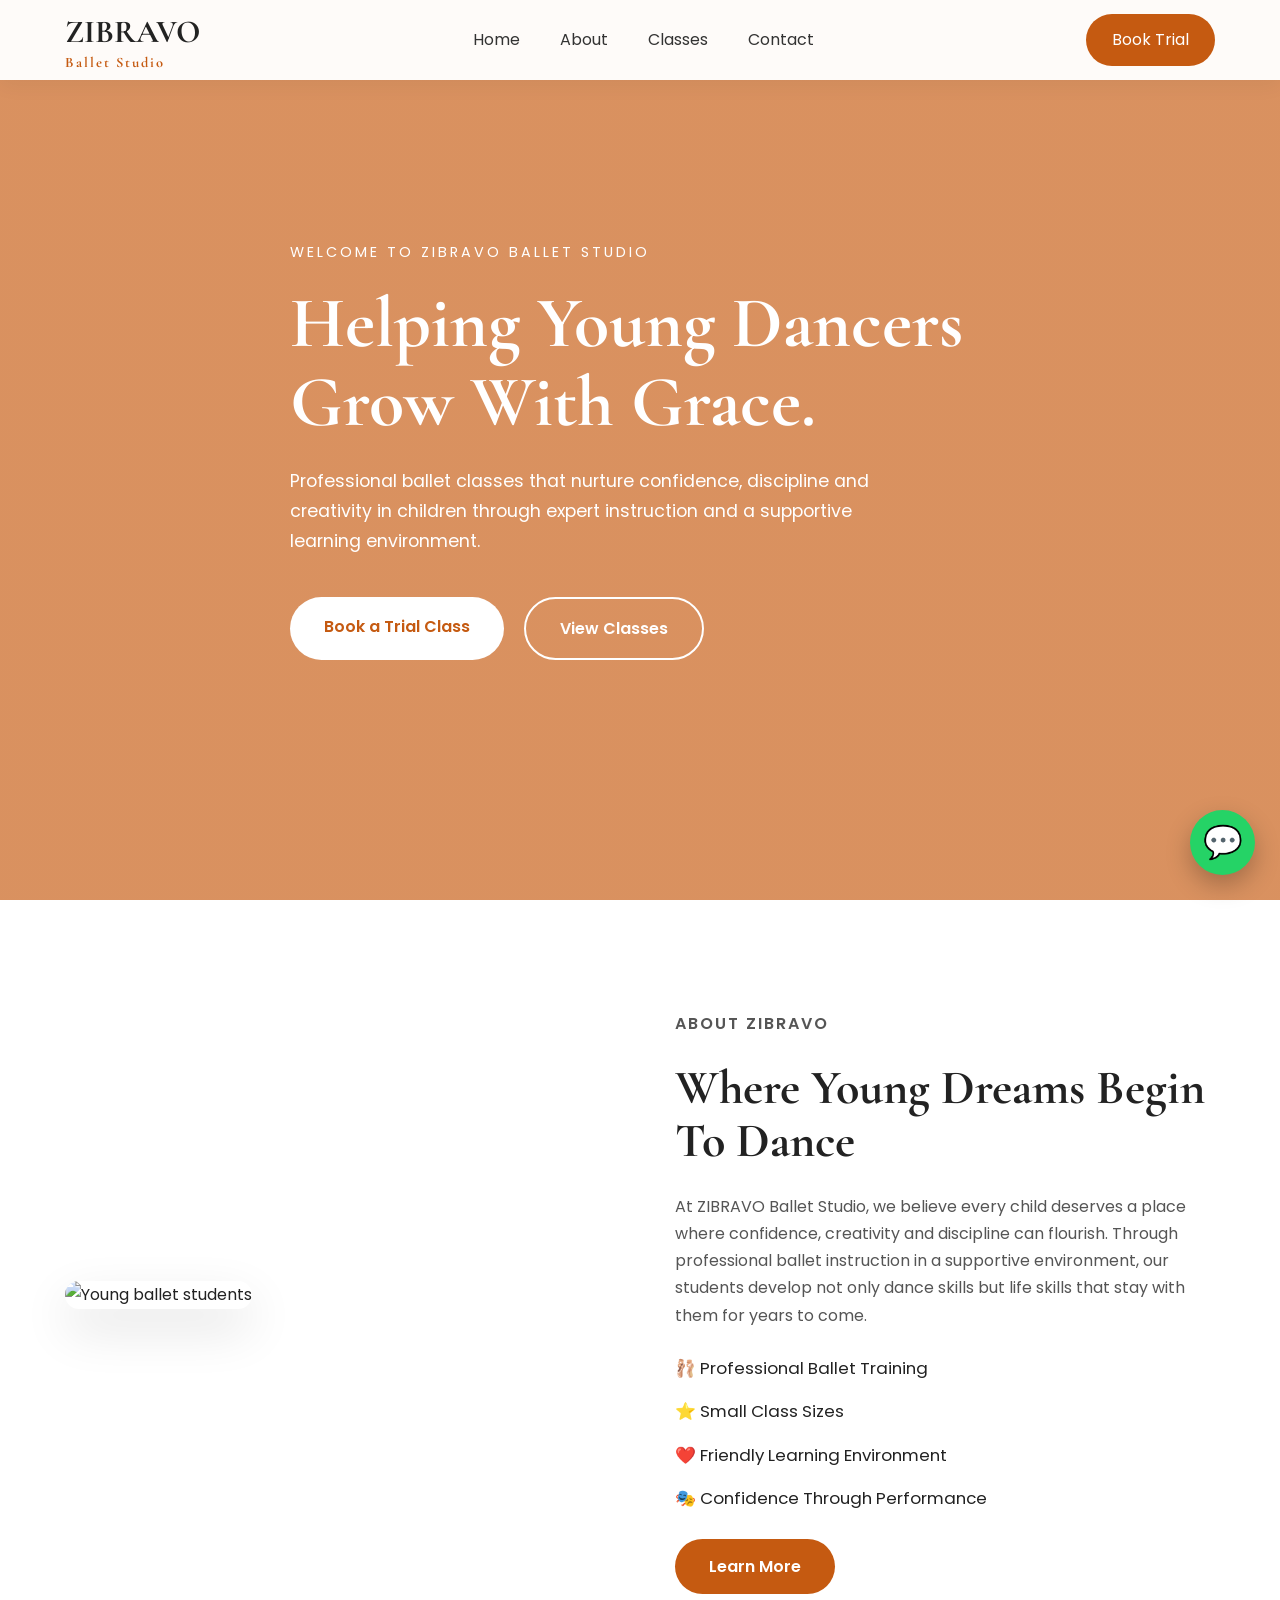
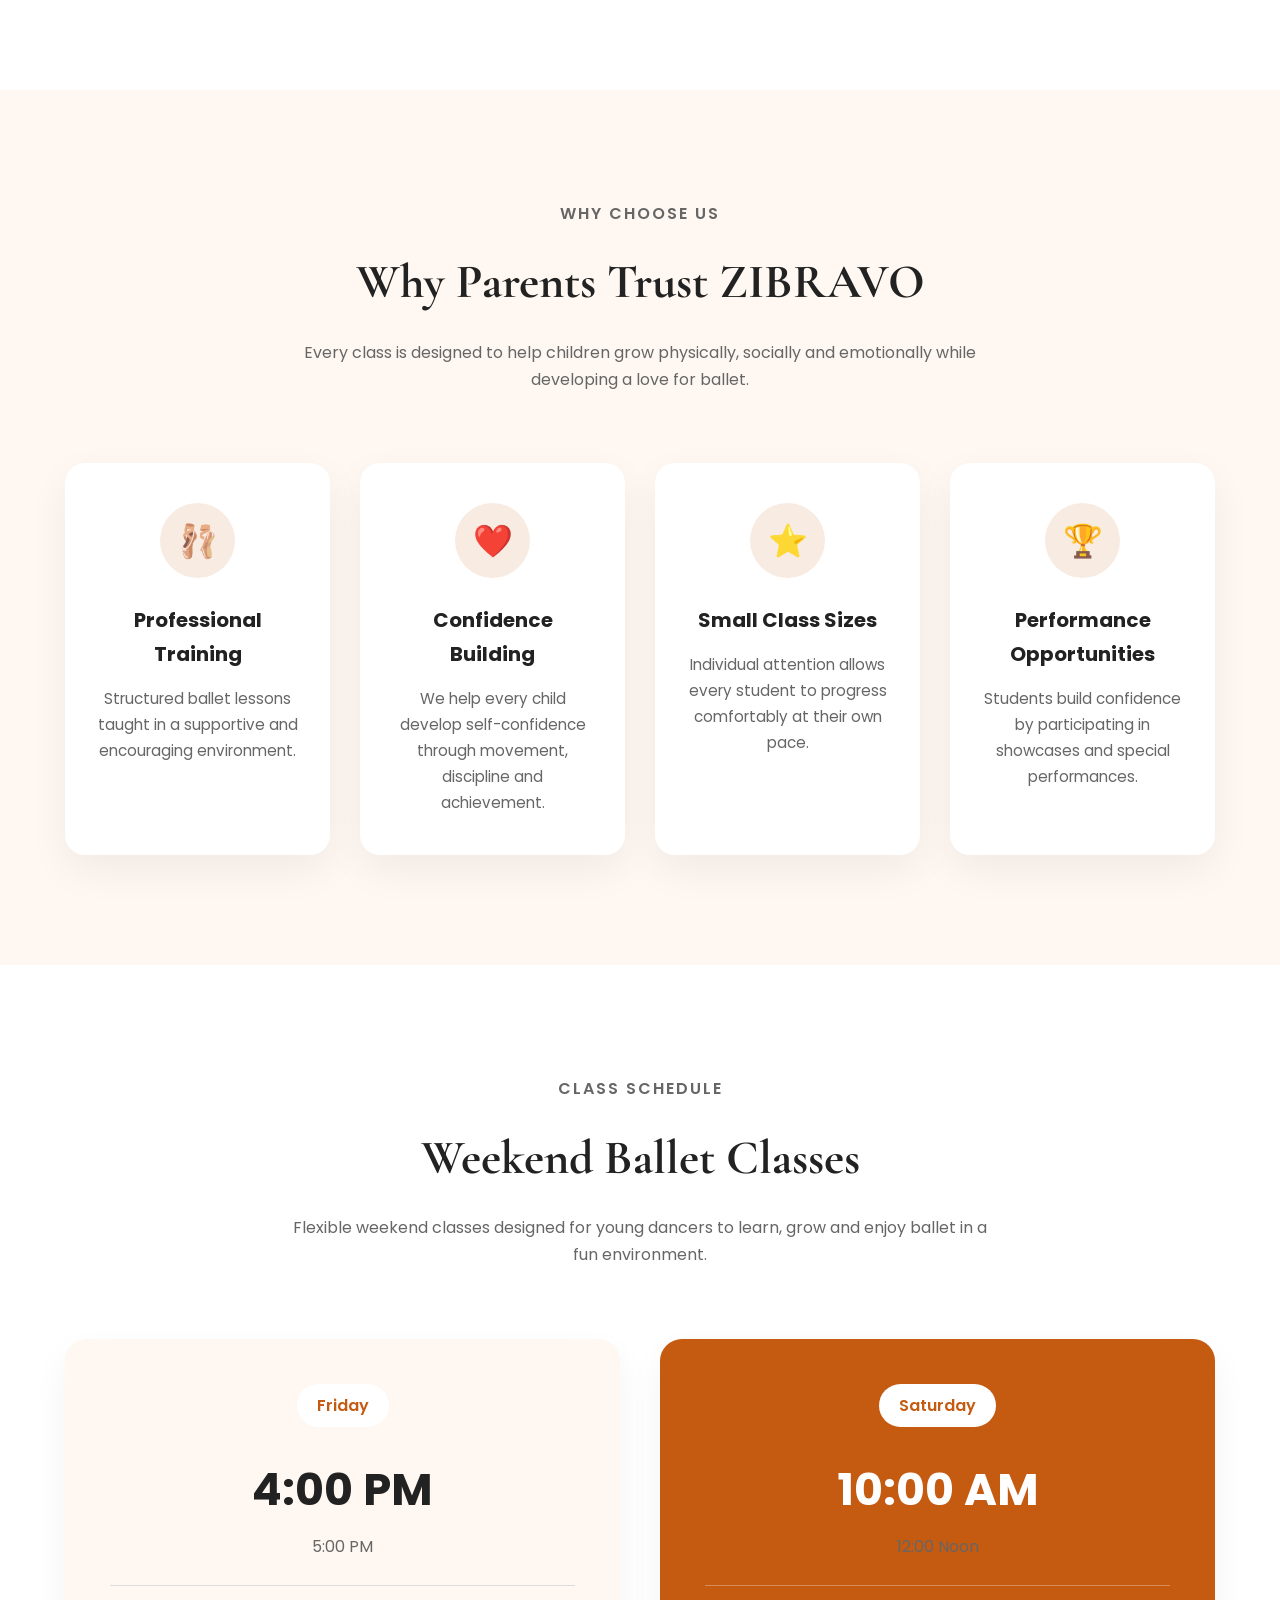
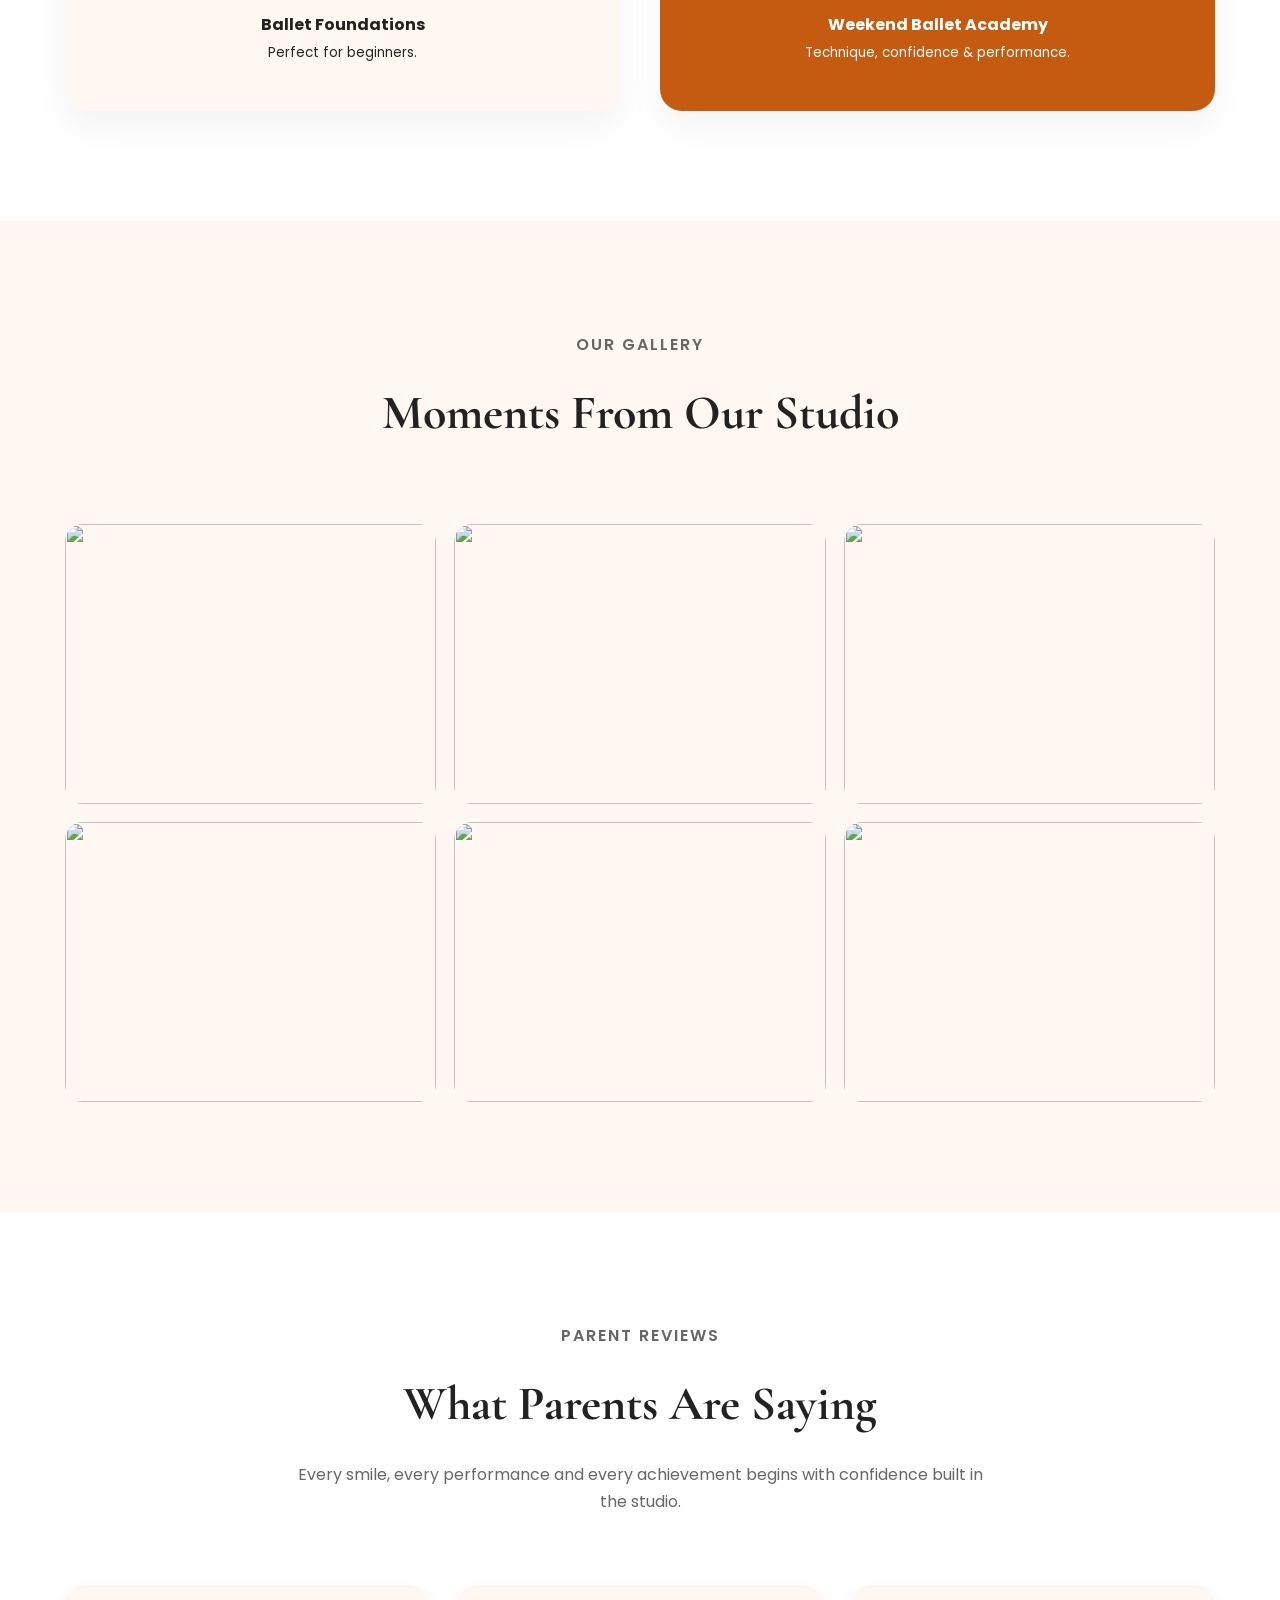
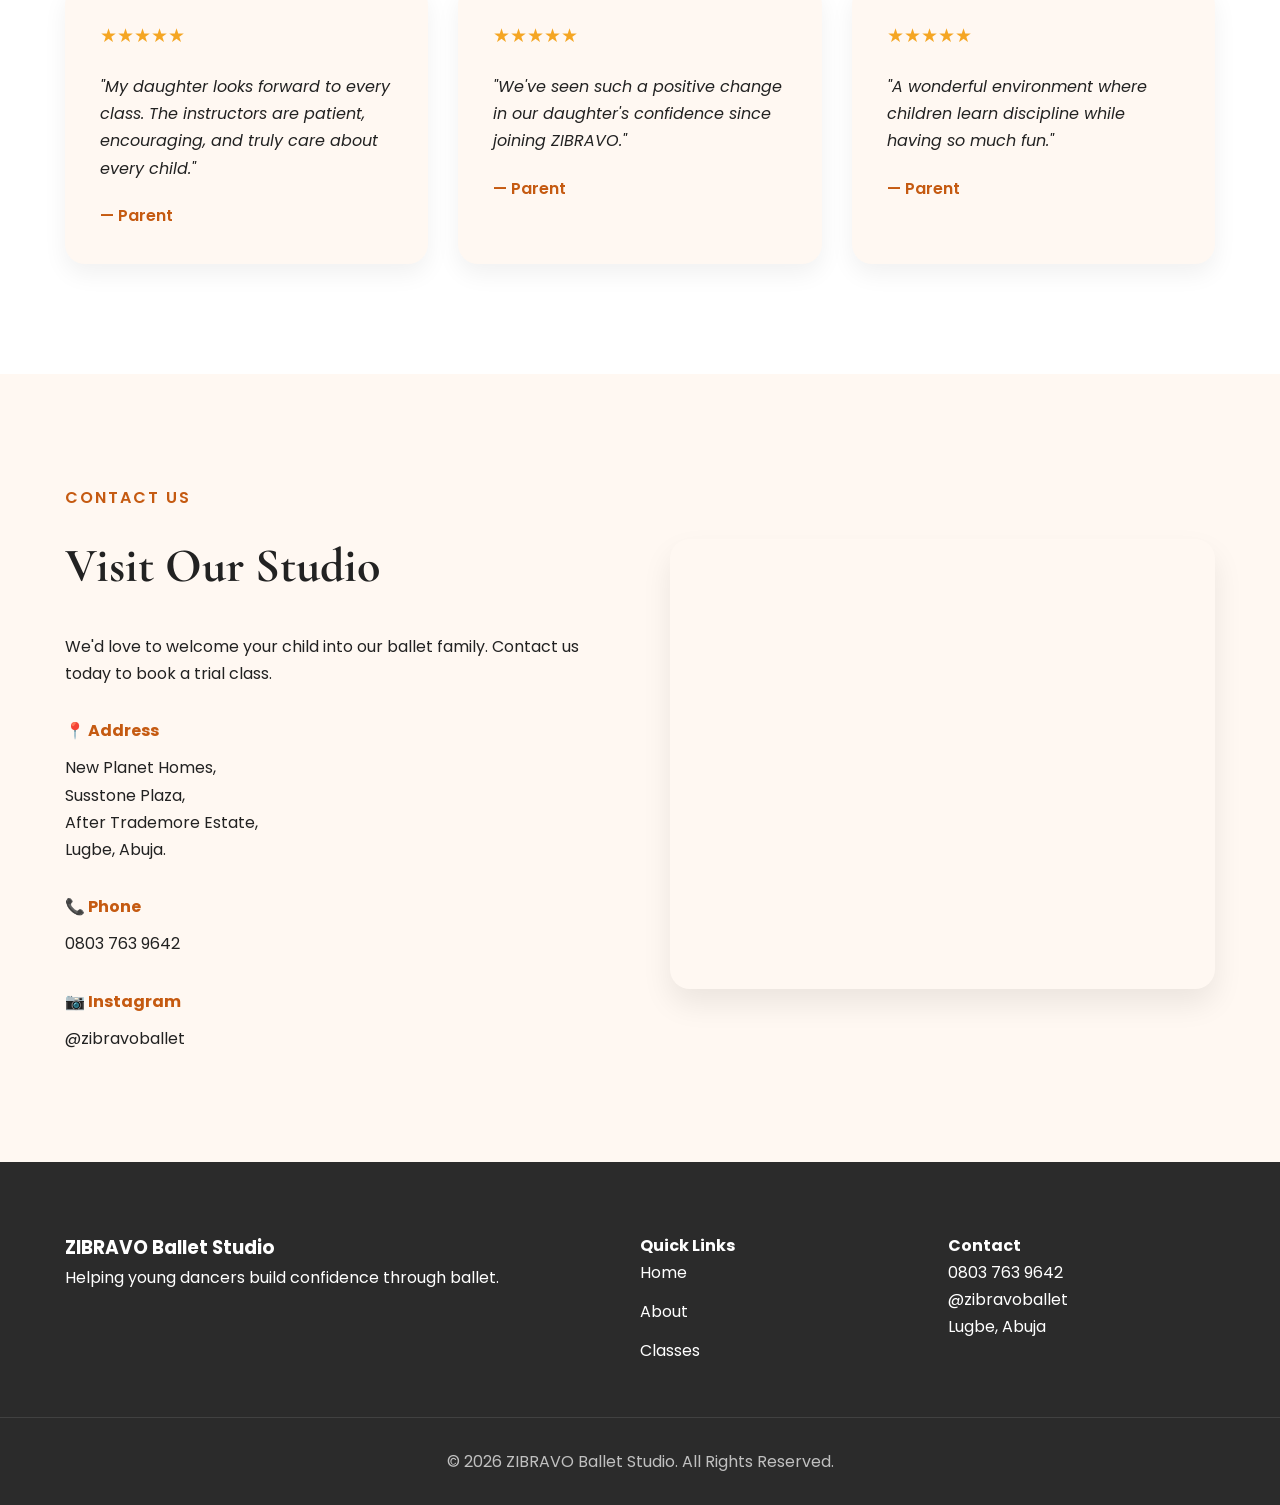
==== index.html @ c0e3e221 "complete ZIBRAVO_STUDIO mockup" ====
<!DOCTYPE html>
<html lang="en">
<head>

<meta charset="UTF-8">
<meta name="viewport" content="width=device-width, initial-scale=1.0">

<title>ZIBRAVO Ballet Studio | Abuja</title>

<link rel="preconnect" href="https://fonts.googleapis.com">
<link rel="preconnect" href="https://fonts.gstatic.com" crossorigin>

<link href="https://fonts.googleapis.com/css2?family=Cormorant+Garamond:wght@500;600;700&family=Poppins:wght@300;400;500;600&display=swap" rel="stylesheet">

<link rel="stylesheet" href="style.css">

</head>

<body>

<header>

<nav class="container">

<a href="#" class="logo">

ZIBRAVO

<span>Ballet Studio</span>

</a>

<ul class="nav-links">

<li><a href="index.html">Home</a></li>

<li><a href="about.html">About</a></li>

<li><a href="classes.html">Classes</a></li>

<li><a href="#contact">Contact</a></li>

</ul>

<a href="#contact" class="nav-btn">

Book Trial

</a>

</nav>

</header>


<section class="hero">

<div class="overlay"></div>

<div class="container hero-content">

<p class="eyebrow">

WELCOME TO ZIBRAVO BALLET STUDIO

</p>

<h1>

Helping Young Dancers
Grow With Grace.

</h1>

<p class="hero-text">

Professional ballet classes that nurture confidence,
discipline and creativity in children through expert instruction
and a supportive learning environment.

</p>

<div class="hero-buttons">

<a href="#contact" class="btn primary">

Book a Trial Class

</a>

<a href="classes.html" class="btn secondary">

View Classes

</a>

</div>

</div>

</section>

<!-- ABOUT -->

<section class="about">

<div class="container about-container">

<div class="about-image">

<img src="https://images.unsplash.com/photo-1515169067868-5387ec356754?auto=format&fit=crop&w=900&q=80"
alt="Young ballet students">

</div>

<div class="about-content">

<p class="section-tag">

ABOUT ZIBRAVO

</p>

<h2>

Where Young Dreams
Begin To Dance

</h2>

<p>

At ZIBRAVO Ballet Studio, we believe every child
deserves a place where confidence, creativity and
discipline can flourish.

Through professional ballet instruction in a
supportive environment, our students develop not
only dance skills but life skills that stay with
them for years to come.

</p>

<ul class="features">

<li>🩰 Professional Ballet Training</li>

<li>⭐ Small Class Sizes</li>

<li>❤️ Friendly Learning Environment</li>

<li>🎭 Confidence Through Performance</li>

</ul>

<a href="about.html" class="btn orange">

Learn More

</a>

</div>

</div>

</section>

<!-- WHY PARENTS CHOOSE US -->

<section class="why-us">

    <div class="container">

        <div class="section-heading">

            <p class="section-tag">WHY CHOOSE US</p>

            <h2>Why Parents Trust ZIBRAVO</h2>

            <p>
                Every class is designed to help children grow physically,
                socially and emotionally while developing a love for ballet.
            </p>

        </div>

        <div class="why-grid">

            <div class="why-card">

                <div class="icon-circle">🩰</div>

                <h3>Professional Training</h3>

                <p>
                    Structured ballet lessons taught in a supportive
                    and encouraging environment.
                </p>

            </div>

            <div class="why-card">

                <div class="icon-circle">❤️</div>

                <h3>Confidence Building</h3>

                <p>
                    We help every child develop self-confidence through
                    movement, discipline and achievement.
                </p>

            </div>

            <div class="why-card">

                <div class="icon-circle">⭐</div>

                <h3>Small Class Sizes</h3>

                <p>
                    Individual attention allows every student to
                    progress comfortably at their own pace.
                </p>

            </div>

            <div class="why-card">

                <div class="icon-circle">🏆</div>

                <h3>Performance Opportunities</h3>

                <p>
                    Students build confidence by participating in
                    showcases and special performances.
                </p>

            </div>

        </div>

    </div>

</section>

<!-- ================= CLASSES ================= -->

<section class="classes">

    <div class="container">

        <div class="section-heading">

            <p class="section-tag">CLASS SCHEDULE</p>

            <h2>Weekend Ballet Classes</h2>

            <p>
                Flexible weekend classes designed for young dancers to
                learn, grow and enjoy ballet in a fun environment.
            </p>

        </div>

        <div class="class-grid">

            <div class="class-card">

                <span class="day">Friday</span>

                <h3>4:00 PM</h3>

                <p>5:00 PM</p>

                <hr>

                <h4>Ballet Foundations</h4>

                <small>Perfect for beginners.</small>

            </div>

            <div class="class-card featured">

                <span class="day">Saturday</span>

                <h3>10:00 AM</h3>

                <p>12:00 Noon</p>

                <hr>

                <h4>Weekend Ballet Academy</h4>

                <small>Technique, confidence & performance.</small>

            </div>

        </div>

    </div>

</section>

<!-- ================= GALLERY ================= -->

<section class="gallery">

    <div class="container">

        <div class="section-heading">

            <p class="section-tag">OUR GALLERY</p>

            <h2>Moments From Our Studio</h2>

        </div>

        <div class="gallery-grid">

            <img src="https://images.unsplash.com/photo-1515169067868-5387ec356754?auto=format&fit=crop&w=700&q=80">

            <img src="https://images.unsplash.com/photo-1508700115892-45ecd05ae2ad?auto=format&fit=crop&w=700&q=80">

            <img src="https://images.unsplash.com/photo-1518834107812-67b0b7c58434?auto=format&fit=crop&w=700&q=80">

            <img src="https://images.unsplash.com/photo-1524594154908-eddba9f84d1b?auto=format&fit=crop&w=700&q=80">

            <img src="https://images.unsplash.com/photo-1516280440614-37939bbacd81?auto=format&fit=crop&w=700&q=80">

            <img src="https://images.unsplash.com/photo-1516307365426-bea591f05011?auto=format&fit=crop&w=700&q=80">

        </div>

    </div>

</section>

<!-- ================= TESTIMONIALS ================= -->

<section class="testimonials">

    <div class="container">

        <div class="section-heading">

            <p class="section-tag">PARENT REVIEWS</p>

            <h2>What Parents Are Saying</h2>

            <p>
                Every smile, every performance and every achievement
                begins with confidence built in the studio.
            </p>

        </div>

        <div class="testimonial-grid">

            <div class="testimonial-card">

                <div class="stars">★★★★★</div>

                <p>

                    "My daughter looks forward to every class.
                    The instructors are patient, encouraging,
                    and truly care about every child."

                </p>

                <h4>— Parent</h4>

            </div>

            <div class="testimonial-card">

                <div class="stars">★★★★★</div>

                <p>

                    "We've seen such a positive change in our
                    daughter's confidence since joining ZIBRAVO."

                </p>

                <h4>— Parent</h4>

            </div>

            <div class="testimonial-card">

                <div class="stars">★★★★★</div>

                <p>

                    "A wonderful environment where children learn
                    discipline while having so much fun."

                </p>

                <h4>— Parent</h4>

            </div>

        </div>

    </div>

</section>

<!-- ================= CONTACT ================= -->

<section class="contact" id="contact">

<div class="container contact-grid">

<div class="contact-info">

<p class="section-tag">

CONTACT US

</p>

<h2>

Visit Our Studio

</h2>

<p>

We'd love to welcome your child into our ballet family.
Contact us today to book a trial class.

</p>

<div class="info">

<h4>📍 Address</h4>

<p>

New Planet Homes,<br>

Susstone Plaza,<br>

After Trademore Estate,<br>

Lugbe, Abuja.

</p>

</div>

<div class="info">

<h4>📞 Phone</h4>

<p>

0803 763 9642

</p>

</div>

<div class="info">

<h4>📷 Instagram</h4>

<p>

@zibravoballet

</p>

</div>

</div>

<div class="map">

<iframe

src="https://www.google.com/maps?q=Lugbe+Abuja&output=embed"

loading="lazy"

allowfullscreen>

</iframe>

</div>

</div>

</section>

<footer>

<div class="container footer-grid">

<div>

<h3>ZIBRAVO Ballet Studio</h3>

<p>

Helping young dancers build confidence through ballet.

</p>

</div>

<div>

<h4>Quick Links</h4>

<a href="#">Home</a>

<a href="about.html">About</a>

<a href="classes.html">Classes</a>

</div>

<div>

<h4>Contact</h4>

<p>0803 763 9642</p>

<p>@zibravoballet</p>

<p>Lugbe, Abuja</p>

</div>

</div>

<hr>

<p class="copyright">

© 2026 ZIBRAVO Ballet Studio. All Rights Reserved.

</p>

</footer>

<a href="https://wa.me/2348037639642"

class="whatsapp"

target="_blank">

💬

</a>

</body>

</html>
---- style.css ----
*{
margin:0;
padding:0;
box-sizing:border-box;
}

html{
scroll-behavior:smooth;
}

body{

font-family:Poppins,sans-serif;

background:#FFF8F2;

color:#222;

line-height:1.7;

}

:root{

--primary:#C55A11;

--secondary:#E67E22;

--white:#fff;

--dark:#222;

}

.container{

width:min(1150px,90%);

margin:auto;

}

header{

position:fixed;

width:100%;

top:0;

left:0;

z-index:999;

background:rgba(255,255,255,.96);

backdrop-filter:blur(10px);

box-shadow:0 5px 20px rgba(0,0,0,.05);

}

nav{

height:80px;

display:flex;

justify-content:space-between;

align-items:center;

}

.logo{

font-family:"Cormorant Garamond",serif;

font-size:2rem;

font-weight:700;

text-decoration:none;

color:#222;

}

.logo span{

display:block;

font-size:.9rem;

letter-spacing:2px;

color:var(--primary);

margin-top:-8px;

}

.nav-links{

display:flex;

gap:40px;

list-style:none;

}

.nav-links a{

text-decoration:none;

color:#333;

transition:.3s;

}

.nav-links a:hover{

color:var(--primary);

}

.nav-btn{

background:var(--primary);

color:white;

padding:12px 26px;

border-radius:30px;

text-decoration:none;

transition:.3s;

}

.nav-btn:hover{

background:#a5480d;

}

.hero{

height:100vh;

display:flex;

align-items:center;

position:relative;

background:

linear-gradient(rgba(197,90,17,.65),
rgba(197,90,17,.65)),

url("https://images.unsplash.com/photo-1518834107812-67b0b7c58434?auto=format&fit=crop&w=1600&q=80");

background-size:cover;

background-position:center;

color:white;

}

.hero-content{

position:relative;

max-width:700px;

}

.eyebrow{

letter-spacing:3px;

font-size:.9rem;

margin-bottom:20px;

}

.hero h1{

font-family:"Cormorant Garamond",serif;

font-size:4.5rem;

line-height:1.1;

margin-bottom:25px;

}

.hero-text{

font-size:1.1rem;

margin-bottom:40px;

max-width:600px;

}

.hero-buttons{

display:flex;

gap:20px;

}

.btn{

padding:16px 34px;

border-radius:40px;

text-decoration:none;

transition:.3s;

font-weight:600;

}

.primary{

background:white;

color:var(--primary);

}

.primary:hover{

transform:translateY(-4px);

}

.secondary{

border:2px solid white;

color:white;

}

.secondary:hover{

background:white;

color:var(--primary);

}


/* ================= ABOUT ================= */

.about{

padding:110px 0;

background:#fff;

}

.about-container{

display:grid;

grid-template-columns:1fr 1fr;

gap:70px;

align-items:center;

}

.about-image{

position:relative;

}

.about-image img{

width:100%;

border-radius:24px;

box-shadow:0 20px 50px rgba(0,0,0,.12);

transition:.4s;

}

.about-image img:hover{

transform:scale(1.02);

}

.section-tag{

color:var(--primary);

font-weight:600;

letter-spacing:2px;

margin-bottom:15px;

}

.about h2{

font-family:"Cormorant Garamond",serif;

font-size:3rem;

margin-bottom:25px;

line-height:1.1;

}

.about p{

margin-bottom:25px;

color:#555;

}

.features{

list-style:none;

margin-bottom:40px;

}

.features li{

margin-bottom:15px;

font-size:1.05rem;

}

.orange{

background:var(--primary);

color:#fff;

}

.orange:hover{

background:#A5480D;

}

/* ================= WHY US ================= */

.why-us{

    background:#FFF8F2;

    padding:110px 0;

}

.section-heading{

    text-align:center;

    max-width:700px;

    margin:auto auto 70px;

}

.section-heading h2{

    font-family:"Cormorant Garamond", serif;

    font-size:3rem;

    margin:15px 0;

    color:var(--dark);

}

.section-heading p{

    color:#666;

}

.why-grid{

    display:grid;

    grid-template-columns:repeat(4,1fr);

    gap:30px;

}

.why-card{

    background:#fff;

    padding:40px 30px;

    border-radius:20px;

    text-align:center;

    box-shadow:0 15px 40px rgba(0,0,0,.06);

    transition:.35s ease;

}

.why-card:hover{

    transform:translateY(-8px);

    box-shadow:0 25px 50px rgba(0,0,0,.12);

}

.icon-circle{

    width:75px;

    height:75px;

    margin:0 auto 25px;

    border-radius:50%;

    background:rgba(197,90,17,.12);

    display:flex;

    align-items:center;

    justify-content:center;

    font-size:2rem;

}

.why-card h3{

    margin-bottom:15px;

    font-size:1.25rem;

}

.why-card p{

    color:#666;

    font-size:.95rem;

}

/* ================= CLASSES ================= */

.classes{

    padding:110px 0;

    background:#fff;

}

.class-grid{

    display:grid;

    grid-template-columns:repeat(2,1fr);

    gap:40px;

    margin-top:60px;

}

.class-card{

    background:#FFF8F2;

    padding:45px;

    border-radius:22px;

    text-align:center;

    transition:.35s;

    box-shadow:0 15px 35px rgba(0,0,0,.05);

}

.class-card:hover{

    transform:translateY(-8px);

}

.featured{

    background:var(--primary);

    color:white;

}

.featured p,
.featured small{

    color:white;

}

.day{

    display:inline-block;

    padding:8px 20px;

    border-radius:30px;

    background:white;

    color:var(--primary);

    font-weight:600;

    margin-bottom:25px;

}

.class-card h3{

    font-size:2.8rem;

    margin-bottom:5px;

}

.class-card p{

    color:#666;

    margin-bottom:25px;

}

.class-card hr{

    border:none;

    height:1px;

    background:#ddd;

    margin:25px 0;

}

.featured hr{

    background:rgba(255,255,255,.3);

}

/* ================= GALLERY ================= */

.gallery{

    padding:110px 0;

    background:#FFF8F2;

}

.gallery-grid{

    display:grid;

    grid-template-columns:repeat(3,1fr);

    gap:18px;

}

.gallery-grid img{

    width:100%;

    height:280px;

    object-fit:cover;

    border-radius:18px;

    transition:.4s;

    cursor:pointer;

}

.gallery-grid img:hover{

    transform:scale(1.04);

}

/* ================= TESTIMONIALS ================= */

.testimonials{

padding:110px 0;

background:#fff;

}

.testimonial-grid{

display:grid;

grid-template-columns:repeat(3,1fr);

gap:30px;

}

.testimonial-card{

background:#FFF8F2;

padding:35px;

border-radius:20px;

box-shadow:0 10px 25px rgba(0,0,0,.06);

transition:.3s;

}

.testimonial-card:hover{

transform:translateY(-8px);

}

.stars{

color:#F5A623;

font-size:1.2rem;

margin-bottom:20px;

}

.testimonial-card p{

font-style:italic;

margin-bottom:20px;

}

.testimonial-card h4{

color:var(--primary);

font-weight:600;

}

/* ================= CONTACT ================= */

.contact{

padding:110px 0;

background:#FFF8F2;

}

.contact-grid{

display:grid;

grid-template-columns:1fr 1fr;

gap:60px;

align-items:center;

}

.contact h2{

font-family:"Cormorant Garamond",serif;

font-size:3rem;

margin-bottom:25px;

}

.info{

margin-top:30px;

}

.info h4{

margin-bottom:10px;

color:var(--primary);

}

.map iframe{

width:100%;

height:450px;

border:none;

border-radius:20px;

box-shadow:0 15px 30px rgba(0,0,0,.08);

}

/* ================= FOOTER ================= */

footer{

background:#2B2B2B;

color:white;

padding:70px 0 30px;

}

.footer-grid{

display:grid;

grid-template-columns:2fr 1fr 1fr;

gap:40px;

margin-bottom:40px;

}

.footer-grid a{

display:block;

margin-bottom:12px;

color:white;

text-decoration:none;

transition:.3s;

}

.footer-grid a:hover{

color:#E67E22;

}

footer hr{

margin:30px 0;

border:none;

height:1px;

background:rgba(255,255,255,.1);

}

.copyright{

text-align:center;

opacity:.7;

}

/* ================= WHATSAPP ================= */

.whatsapp{

position:fixed;

bottom:25px;

right:25px;

width:65px;

height:65px;

background:#25D366;

border-radius:50%;

display:flex;

justify-content:center;

align-items:center;

font-size:2rem;

text-decoration:none;

color:white;

box-shadow:0 10px 25px rgba(0,0,0,.25);

transition:.3s;

z-index:1000;

}

.whatsapp:hover{

transform:scale(1.12);

}

.page-hero{

padding:180px 0 120px;

background:linear-gradient(rgba(197,90,17,.8),rgba(197,90,17,.8)),
url(...);

color:#fff;

text-align:center;

}

.story{

padding:110px 0;

}

.story-grid{

display:grid;

grid-template-columns:1fr 1fr;

gap:70px;

align-items:center;

}

.story img{

width:100%;

border-radius:20px;

}

.benefit-grid{

display:grid;

grid-template-columns:repeat(4,1fr);

gap:25px;

}

.benefit{

padding:35px;

background:white;

border-radius:18px;

text-align:center;

box-shadow:0 15px 35px rgba(0,0,0,.05);

}

@media(max-width:768px){

.nav-links{

display:none;

}

.nav-btn{

display:none;

}

.hero{

text-align:center;

}

.hero h1{

font-size:3rem;

}

.hero-buttons{

justify-content:center;

flex-direction:column;

}

.btn{

width:100%;

text-align:center;

}

.about-container{

grid-template-columns:1fr;

}

.about{

text-align:center;

}

.features{

text-align:left;

}

.why-grid{

    grid-template-columns:1fr;

}

.section-heading h2{

    font-size:2.3rem;

}

.class-grid{

    grid-template-columns:1fr;

}

.gallery-grid{

    grid-template-columns:1fr;

}

.testimonial-grid,
.contact-grid,
.footer-grid{

grid-template-columns:1fr;

}

.footer-grid{

text-align:center;

}

}
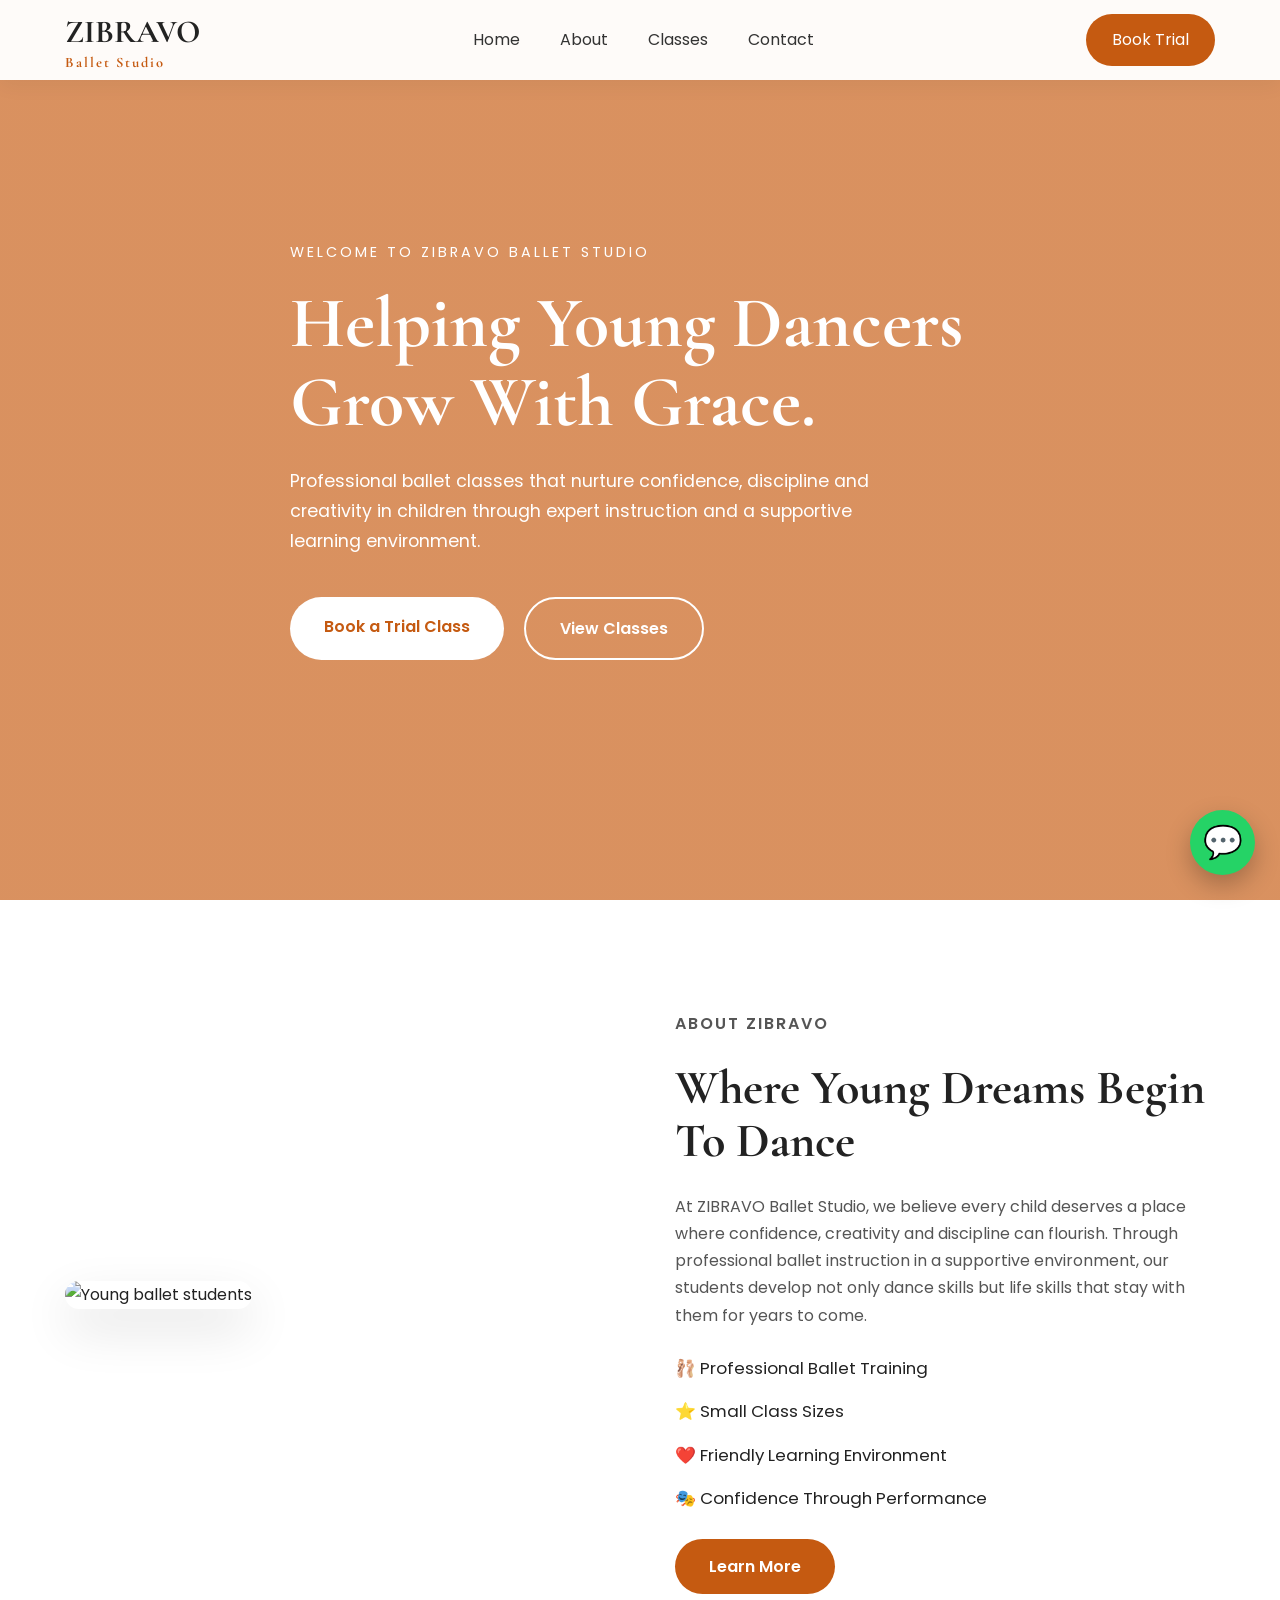
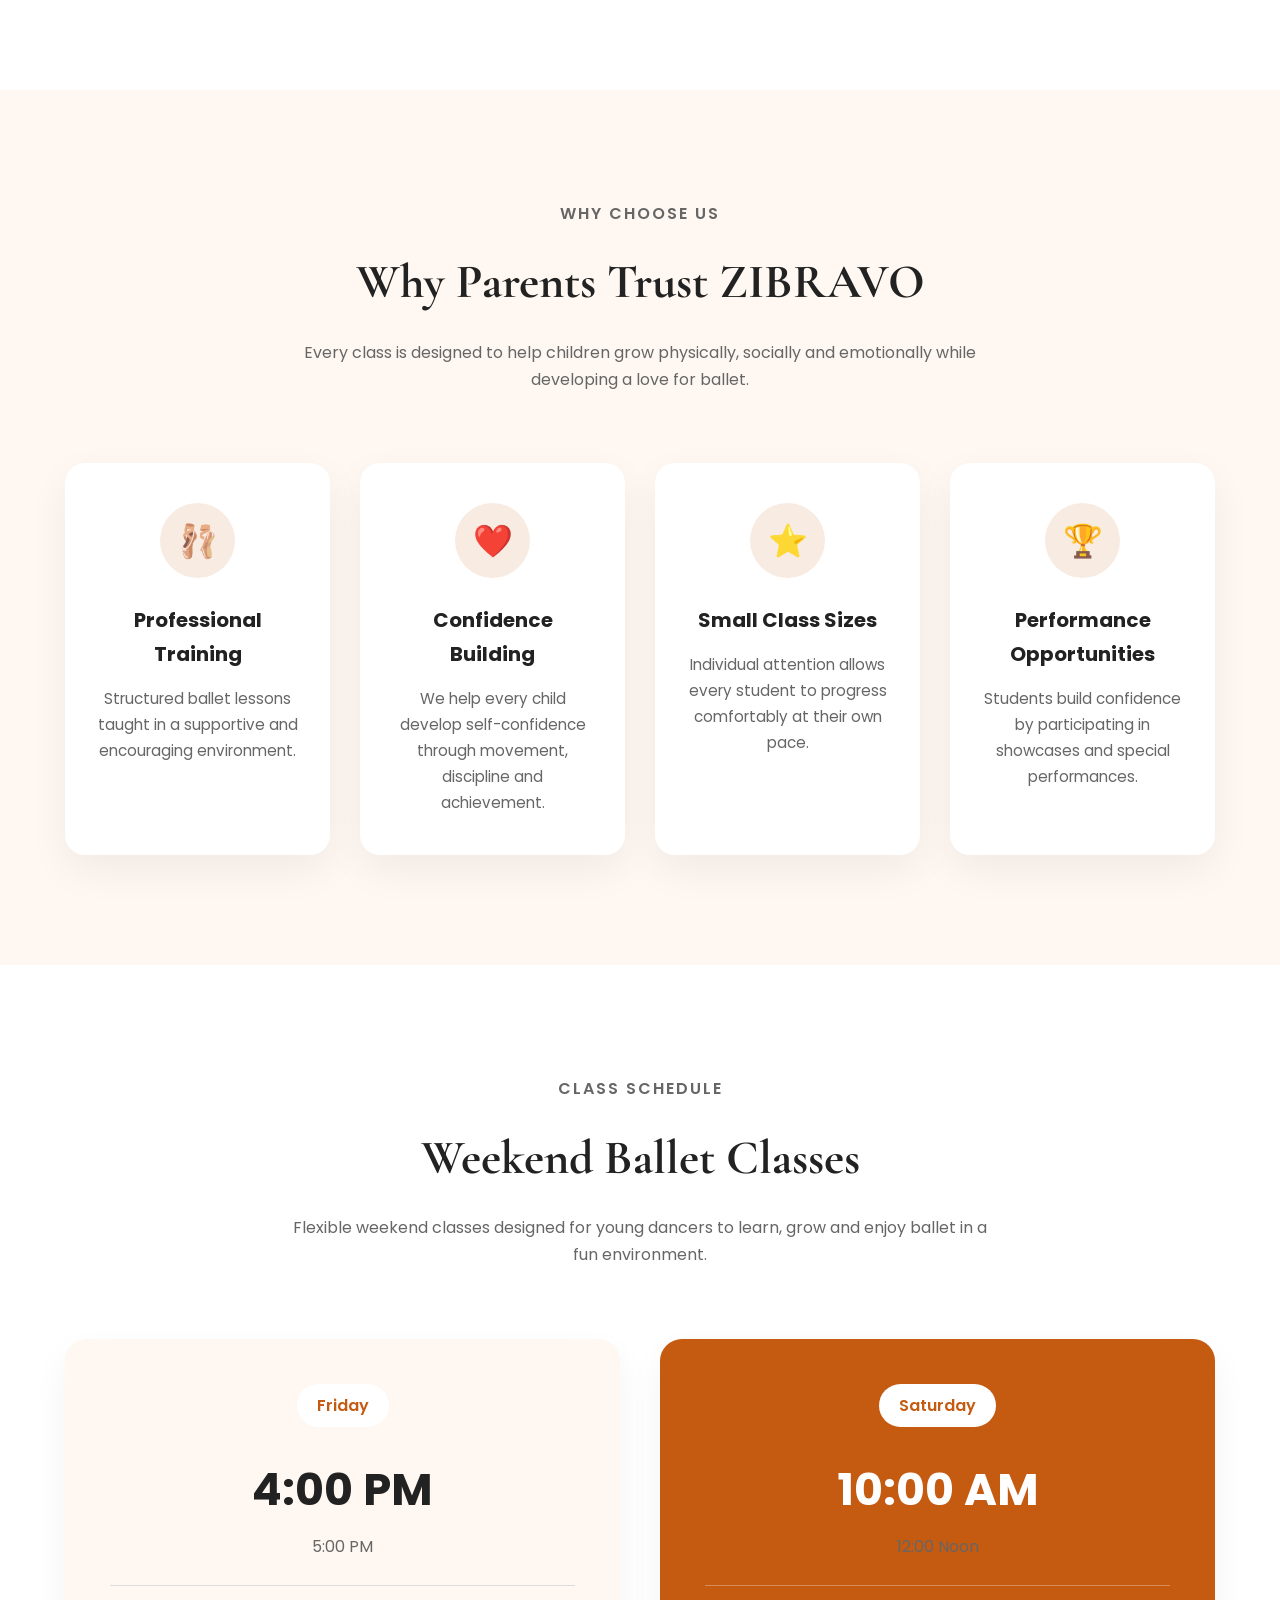
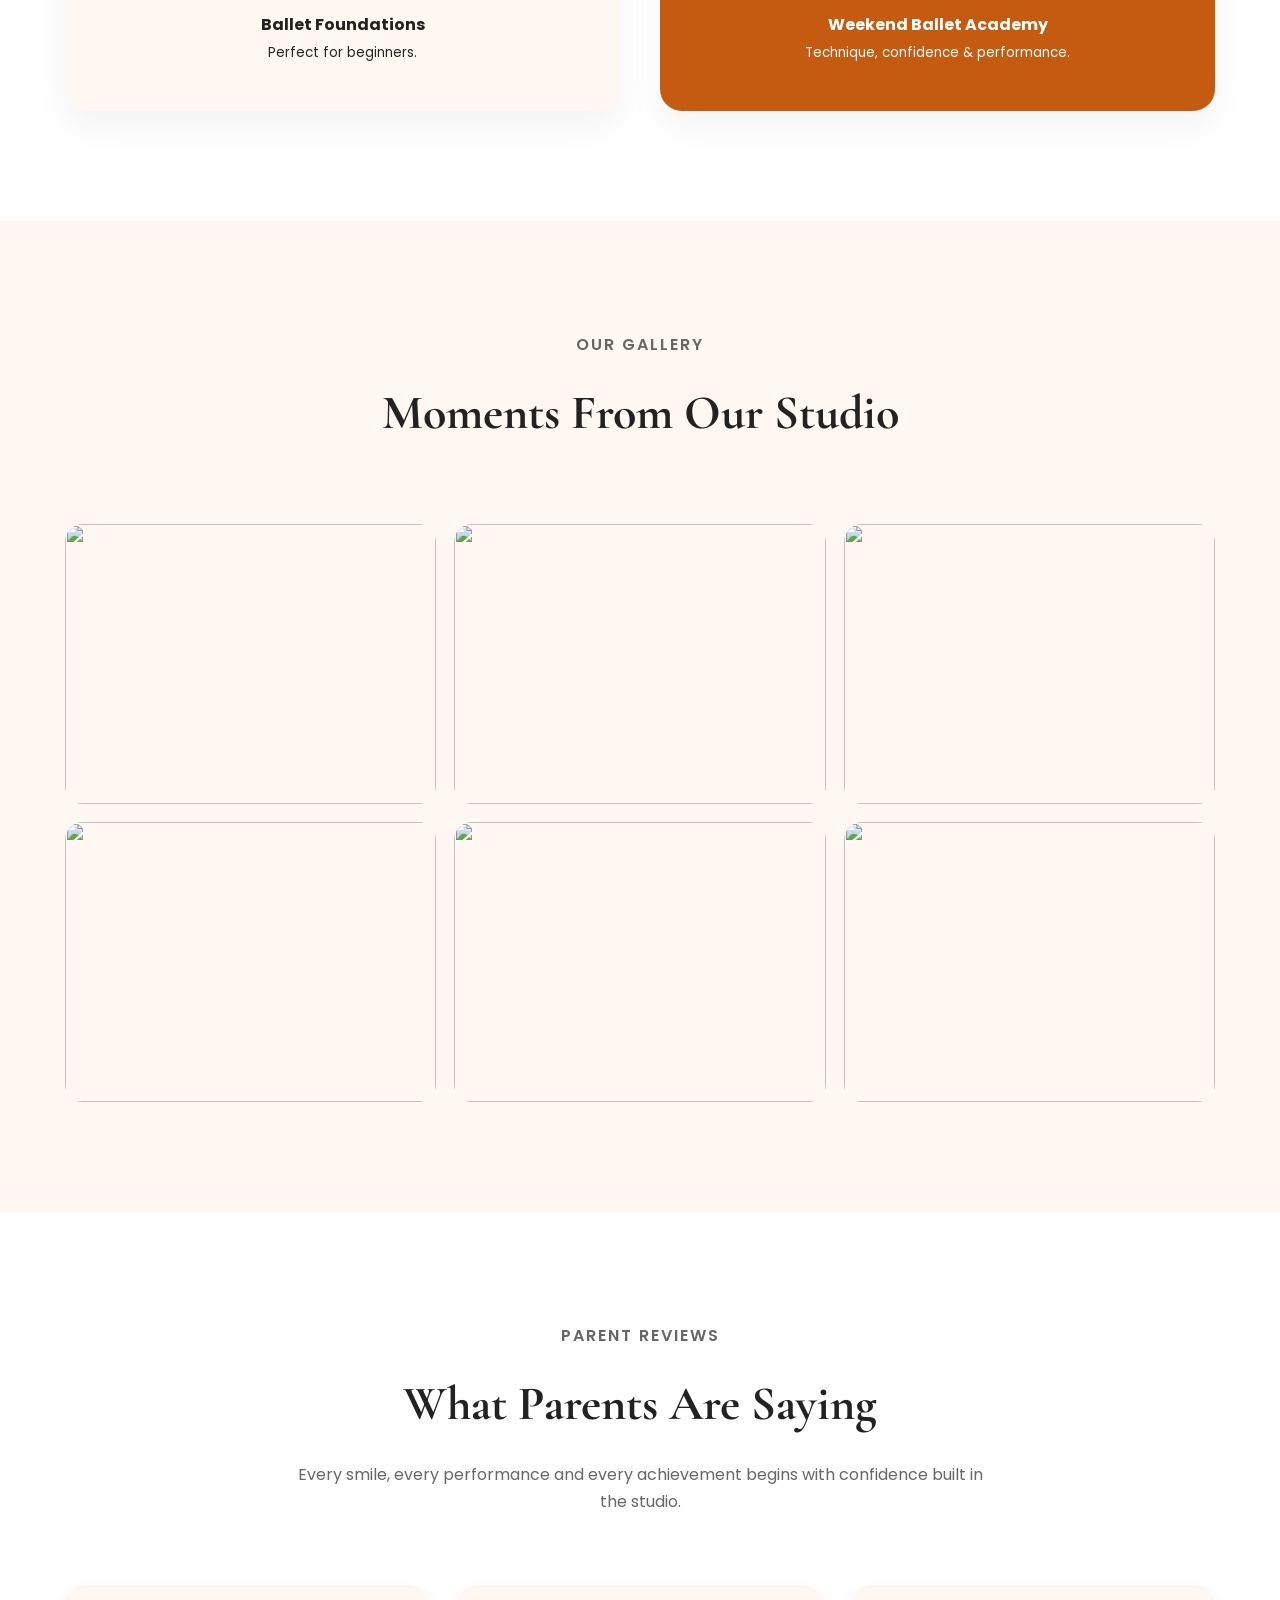
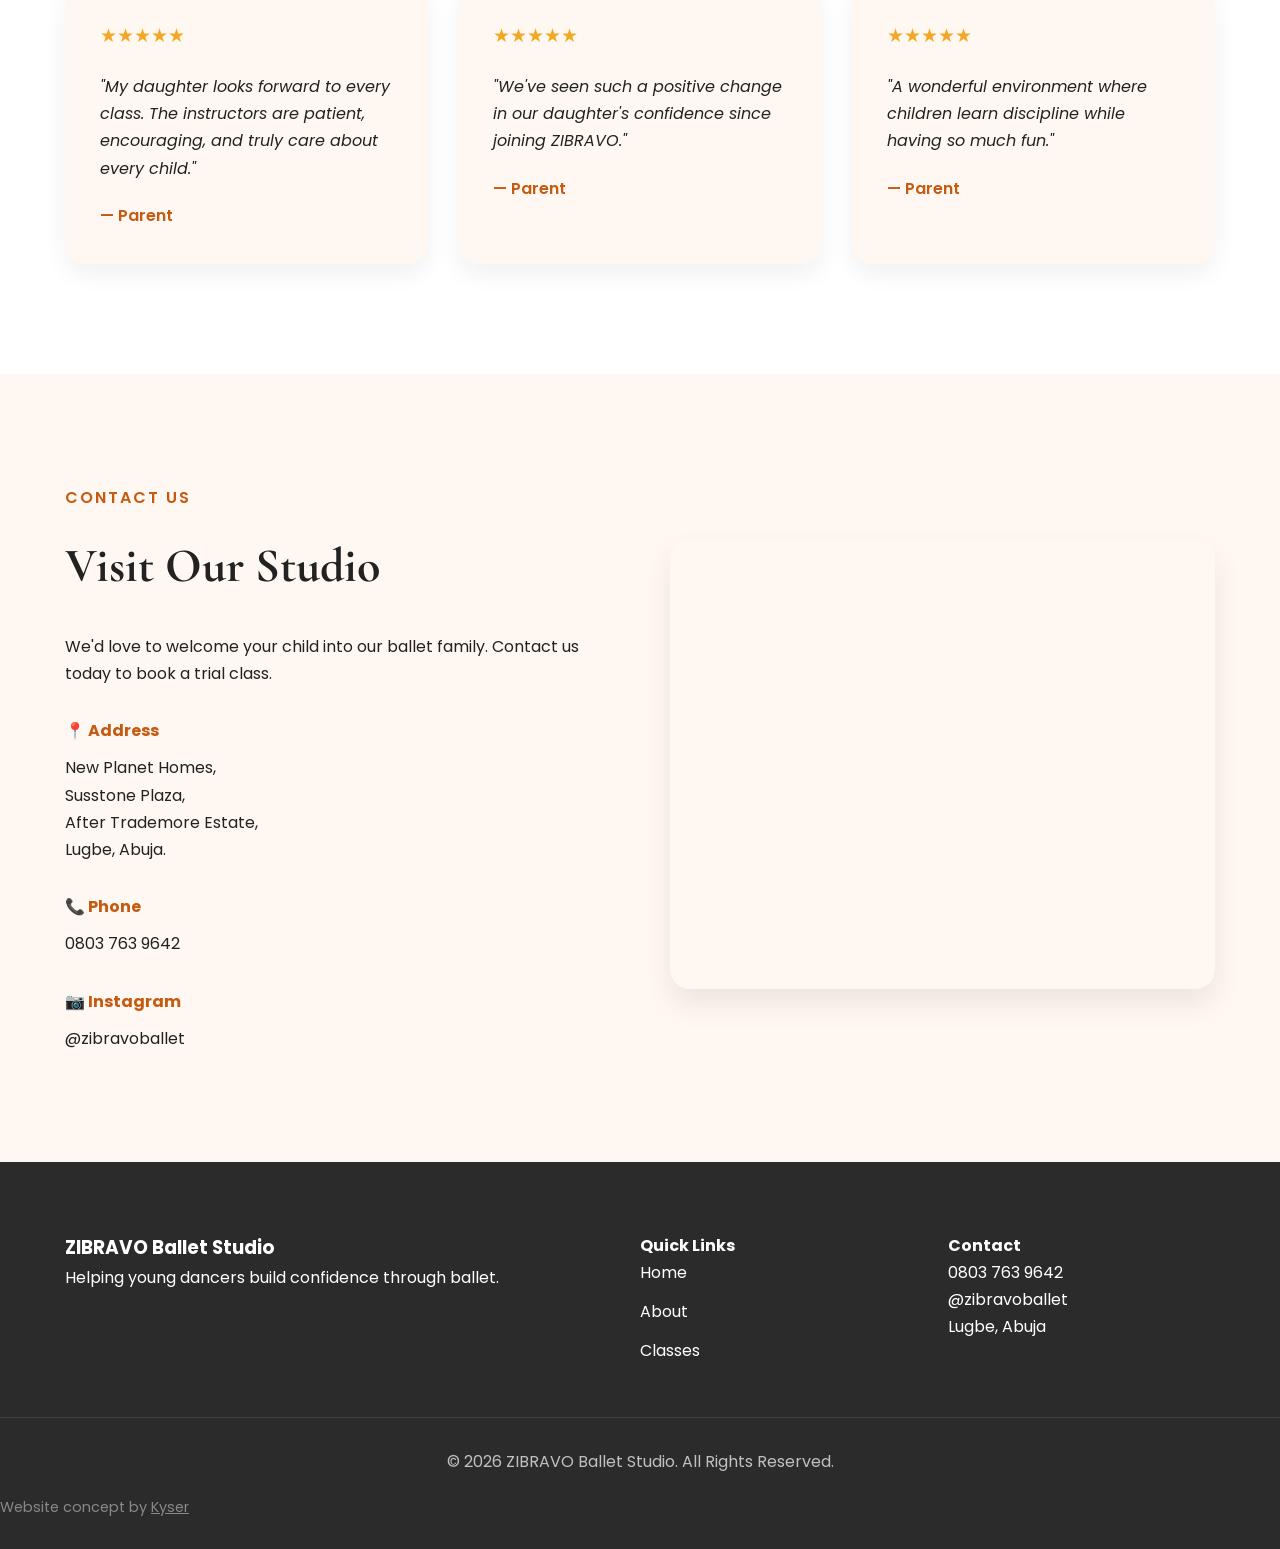
==== commit f7923c45: "added personal brand" ====
--- a/index.html
+++ b/index.html
@@ -519,7 +519,7 @@
 
 <h4>Quick Links</h4>
 
-<a href="#">Home</a>
+<a href="index.html">Home</a>
 
 <a href="about.html">About</a>
 
@@ -549,6 +549,13 @@
 
 </p>
 
+<p class="portfolio-credit">
+            Website concept by
+            <a href="https://caesar0063.github.io/anthony_portfolio/" target="_blank">
+               Kyser
+            </a>
+        </p>
+
 </footer>
 
 <a href="https://wa.me/2348037639642"
--- a/style.css
+++ b/style.css
@@ -819,6 +819,16 @@
 
 }
 
+.portfolio-credit{
+    margin-top:20px;
+    font-size:.9rem;
+    color:#888;
+}
+
+.portfolio-credit a{
+    color:var(--accent);
+}
+
 .copyright{
 
 text-align:center;
